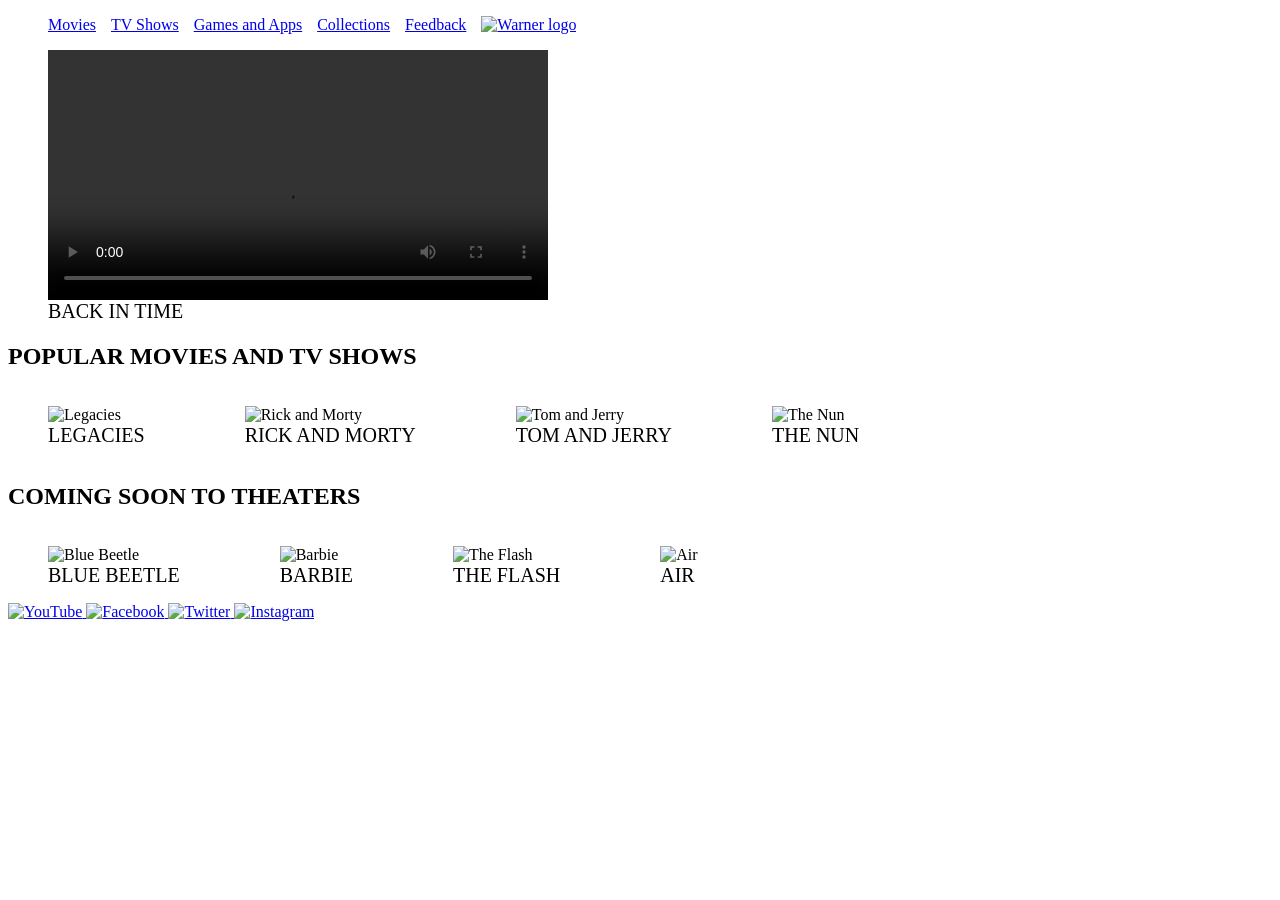
==== index.html @ 56e19910 "Create index.html" ====
<!DOCTYPE html>
<html lang="en">
<head>
    <meta charset="UTF-8">
    <meta name="viewport" content="width=device-width, initial-scale=1.0">
    <title>Home</title>

    <!-- Internal CSS -->
    <style>
        p {
            font-size: 24px;
        }

        figure {
            display: flex;
            flex-direction: column;
            align-items: flex-start;
        }

        figure img {
            max-width: 100%;
            height: auto;
        }

        figcaption {
            font-size: 20px;
            text-align: left;
        }

        nav ul {
            list-style: none;
            display: flex;
            gap: 15px;
            align-items: center;
        }

        nav img {
            margin-left: auto;
        }

        .image-gallery {
            display: flex;
            gap: 20px;
            flex-wrap: wrap;
        }
    </style>

    <!-- External CSS -->
    <link rel="stylesheet" href="style.css">
</head>

<body>

    <!-- Navigation -->
    <nav id="Navigation">
        <ul>
            <li><a href="movies.html">Movies</a></li>
            <li><a href="tvshows.html">TV Shows</a></li>
            <li><a href="games.html">Games and Apps</a></li>
            <li><a href="collections.html">Collections</a></li>
            <li><a href="feedback.html">Feedback</a></li>
            <li>
                <a href="index.html">
                    <img src="logo.png" alt="Warner logo" height="30">
                </a>
            </li>
        </ul>
    </nav>

    <!-- Video Section -->
    <section>
        <figure>
            <video controls width="500">
                <source src="Casablanca.mp4" type="video/mp4">
                Your browser does not support the video tag.
            </video>
            <figcaption>BACK IN TIME</figcaption>
        </figure>
    </section>

    <!-- Popular Section -->
    <section>
        <h1>POPULAR MOVIES AND TV SHOWS</h1>
        <div class="image-gallery">
            <figure>
                <img src="legacies.jpeg" alt="Legacies" height="250">
                <figcaption>LEGACIES</figcaption>
            </figure>
            <figure>
                <img src="rickandmorty.jpeg" alt="Rick and Morty" height="250">
                <figcaption>RICK AND MORTY</figcaption>
            </figure>
            <figure>
                <img src="TOMJERRY.jpeg" alt="Tom and Jerry" height="250">
                <figcaption>TOM AND JERRY</figcaption>
            </figure>
            <figure>
                <img src="28866.213.large.jpg" alt="The Nun" height="250">
                <figcaption>THE NUN</figcaption>
            </figure>
        </div>
    </section>

    <!-- Coming Soon Section -->
    <section>
        <h1>COMING SOON TO THEATERS</h1>
        <div class="image-gallery">
            <figure>
                <img src="28870.593.large.jpg" alt="Blue Beetle">
                <figcaption>BLUE BEETLE</figcaption>
            </figure>
            <figure>
                <img src="28871.993.large.jpg" alt="Barbie">
                <figcaption>BARBIE</figcaption>
            </figure>
            <figure>
                <img src="28873.444.large.jpg" alt="The Flash">
                <figcaption>THE FLASH</figcaption>
            </figure>
            <figure>
                <img src="28874.638.large.jpg" alt="Air">
                <figcaption>AIR</figcaption>
            </figure>
        </div>
    </section>

    <!-- Footer -->
    <footer>
        <div class="social-media-links">
            <a href="https://www.youtube.com/user/WarnerBrosPictures/">
                <img src="youtube-logo.png" alt="YouTube">
            </a>
            <a href="https://www.facebook.com/warnerbrosent/">
                <img src="facebook-logo.png" alt="Facebook">
            </a>
            <a href="https://twitter.com/Warnerbros/">
                <img src="twitter-logo.png" alt="Twitter">
            </a>
            <a href="https://www.instagram.com/warnerbrosentertainment/">
                <img src="instagram-logo.png" alt="Instagram">
            </a>
        </div>
    </footer>

</body>
</html>
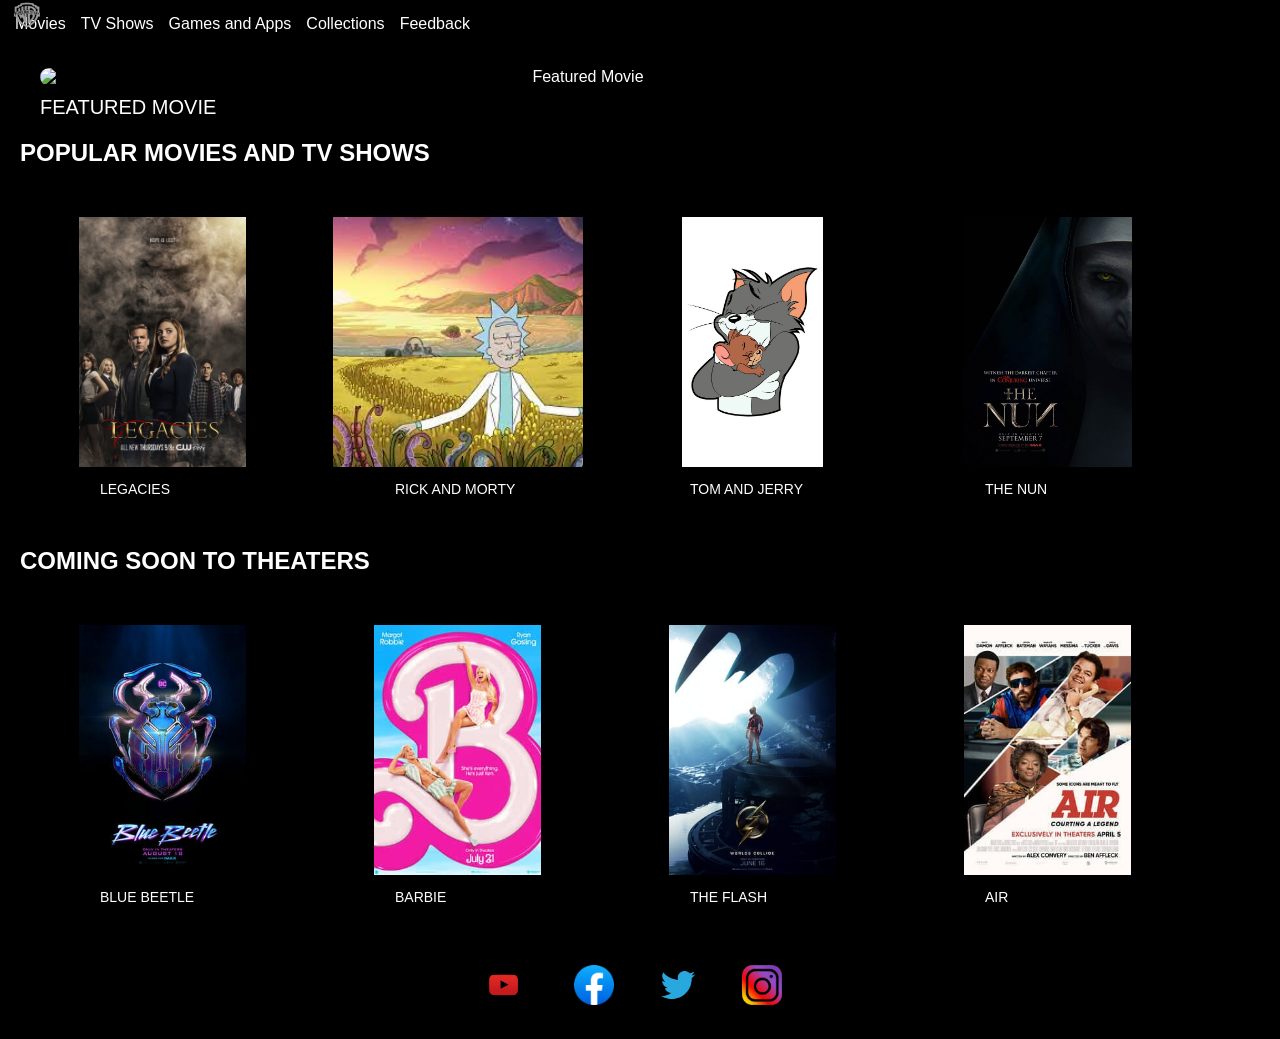
==== commit 9a57a88e: "Update index.html" ====
--- a/index.html
+++ b/index.html
@@ -1,12 +1,25 @@
+
 <!DOCTYPE html>
 <html lang="en">
+
 <head>
+
     <meta charset="UTF-8">
-    <meta name="viewport" content="width=device-width, initial-scale=1.0">
+
+    <meta name="viewport"
+          content="width=device-width, initial-scale=1.0">
+
     <title>Home</title>
 
     <!-- Internal CSS -->
+
     <style>
+
+        body {
+            margin: 0;
+            font-family: Arial, sans-serif;
+        }
+
         p {
             font-size: 24px;
         }
@@ -25,6 +38,7 @@
         figcaption {
             font-size: 20px;
             text-align: left;
+            margin-top: 10px;
         }
 
         nav ul {
@@ -32,6 +46,14 @@
             display: flex;
             gap: 15px;
             align-items: center;
+            background-color: black;
+            padding: 15px;
+            margin: 0;
+        }
+
+        nav ul li a {
+            color: white;
+            text-decoration: none;
         }
 
         nav img {
@@ -42,105 +64,242 @@
             display: flex;
             gap: 20px;
             flex-wrap: wrap;
-        }
+            padding: 20px;
+        }
+
+        .featured-section {
+            width: 100%;
+            text-align: center;
+            margin-top: 20px;
+        }
+
+        .featured-section img {
+            width: 90%;
+            max-height: 500px;
+            object-fit: cover;
+            border-radius: 10px;
+        }
+
+        .featured-title {
+            font-size: 32px;
+            margin-top: 15px;
+            font-weight: bold;
+        }
+
+        h1 {
+            padding-left: 20px;
+        }
+
+        footer {
+            background-color: black;
+            padding: 20px;
+            text-align: center;
+        }
+
+        .social-media-links img {
+            width: 40px;
+            margin: 10px;
+        }
+
     </style>
 
     <!-- External CSS -->
+
     <link rel="stylesheet" href="style.css">
+
 </head>
 
 <body>
 
     <!-- Navigation -->
+
     <nav id="Navigation">
+
         <ul>
+
             <li><a href="movies.html">Movies</a></li>
+
             <li><a href="tvshows.html">TV Shows</a></li>
+
             <li><a href="games.html">Games and Apps</a></li>
+
             <li><a href="collections.html">Collections</a></li>
+
             <li><a href="feedback.html">Feedback</a></li>
+
             <li>
+
                 <a href="index.html">
-                    <img src="logo.png" alt="Warner logo" height="30">
+
+                    <img src="logo.png"
+                         alt="Warner logo"
+                         height="30">
+
                 </a>
+
             </li>
+
         </ul>
+
     </nav>
 
-    <!-- Video Section -->
+    <!-- Featured Image Section -->
+
+    <section class="featured-section">
+
+        <figure>
+
+            <img src="homenew.jpg"
+                 alt="Featured Movie">
+
+            <figcaption class="home new">
+
+                FEATURED MOVIE
+
+            </figcaption>
+
+        </figure>
+
+    </section>
+
+    <!-- Popular Section -->
+
     <section>
-        <figure>
-            <video controls width="500">
-                <source src="Casablanca.mp4" type="video/mp4">
-                Your browser does not support the video tag.
-            </video>
-            <figcaption>BACK IN TIME</figcaption>
-        </figure>
+
+        <h1>POPULAR MOVIES AND TV SHOWS</h1>
+
+        <div class="image-gallery">
+
+            <figure>
+
+                <img src="legacies.jpeg"
+                     alt="Legacies"
+                     height="250">
+
+                <figcaption>LEGACIES</figcaption>
+
+            </figure>
+
+            <figure>
+
+                <img src="rickandmorty.jpeg"
+                     alt="Rick and Morty"
+                     height="250">
+
+                <figcaption>RICK AND MORTY</figcaption>
+
+            </figure>
+
+            <figure>
+
+                <img src="TOMJERRY.jpeg"
+                     alt="Tom and Jerry"
+                     height="250">
+
+                <figcaption>TOM AND JERRY</figcaption>
+
+            </figure>
+
+            <figure>
+
+                <img src="28866.213.large.jpg"
+                     alt="The Nun"
+                     height="250">
+
+                <figcaption>THE NUN</figcaption>
+
+            </figure>
+
+        </div>
+
     </section>
 
-    <!-- Popular Section -->
+    <!-- Coming Soon Section -->
+
     <section>
-        <h1>POPULAR MOVIES AND TV SHOWS</h1>
+
+        <h1>COMING SOON TO THEATERS</h1>
+
         <div class="image-gallery">
-            <figure>
-                <img src="legacies.jpeg" alt="Legacies" height="250">
-                <figcaption>LEGACIES</figcaption>
-            </figure>
-            <figure>
-                <img src="rickandmorty.jpeg" alt="Rick and Morty" height="250">
-                <figcaption>RICK AND MORTY</figcaption>
-            </figure>
-            <figure>
-                <img src="TOMJERRY.jpeg" alt="Tom and Jerry" height="250">
-                <figcaption>TOM AND JERRY</figcaption>
-            </figure>
-            <figure>
-                <img src="28866.213.large.jpg" alt="The Nun" height="250">
-                <figcaption>THE NUN</figcaption>
-            </figure>
+
+            <figure>
+
+                <img src="28870.593.large.jpg"
+                     alt="Blue Beetle">
+
+                <figcaption>BLUE BEETLE</figcaption>
+
+            </figure>
+
+            <figure>
+
+                <img src="28871.993.large.jpg"
+                     alt="Barbie">
+
+                <figcaption>BARBIE</figcaption>
+
+            </figure>
+
+            <figure>
+
+                <img src="28873.444.large.jpg"
+                     alt="The Flash">
+
+                <figcaption>THE FLASH</figcaption>
+
+            </figure>
+
+            <figure>
+
+                <img src="28874.638.large.jpg"
+                     alt="Air">
+
+                <figcaption>AIR</figcaption>
+
+            </figure>
+
         </div>
+
     </section>
 
-    <!-- Coming Soon Section -->
-    <section>
-        <h1>COMING SOON TO THEATERS</h1>
-        <div class="image-gallery">
-            <figure>
-                <img src="28870.593.large.jpg" alt="Blue Beetle">
-                <figcaption>BLUE BEETLE</figcaption>
-            </figure>
-            <figure>
-                <img src="28871.993.large.jpg" alt="Barbie">
-                <figcaption>BARBIE</figcaption>
-            </figure>
-            <figure>
-                <img src="28873.444.large.jpg" alt="The Flash">
-                <figcaption>THE FLASH</figcaption>
-            </figure>
-            <figure>
-                <img src="28874.638.large.jpg" alt="Air">
-                <figcaption>AIR</figcaption>
-            </figure>
+    <!-- Footer -->
+
+    <footer>
+
+        <div class="social-media-links">
+
+            <a href="https://www.youtube.com/user/WarnerBrosPictures/">
+
+                <img src="youtube-logo.png"
+                     alt="YouTube">
+
+            </a>
+
+            <a href="https://www.facebook.com/warnerbrosent/">
+
+                <img src="facebook-logo.png"
+                     alt="Facebook">
+
+            </a>
+
+            <a href="https://twitter.com/Warnerbros/">
+
+                <img src="twitter-logo.png"
+                     alt="Twitter">
+
+            </a>
+
+            <a href="https://www.instagram.com/warnerbrosentertainment/">
+
+                <img src="instagram-logo.png"
+                     alt="Instagram">
+
+            </a>
+
         </div>
-    </section>
-
-    <!-- Footer -->
-    <footer>
-        <div class="social-media-links">
-            <a href="https://www.youtube.com/user/WarnerBrosPictures/">
-                <img src="youtube-logo.png" alt="YouTube">
-            </a>
-            <a href="https://www.facebook.com/warnerbrosent/">
-                <img src="facebook-logo.png" alt="Facebook">
-            </a>
-            <a href="https://twitter.com/Warnerbros/">
-                <img src="twitter-logo.png" alt="Twitter">
-            </a>
-            <a href="https://www.instagram.com/warnerbrosentertainment/">
-                <img src="instagram-logo.png" alt="Instagram">
-            </a>
-        </div>
+
     </footer>
 
 </body>
+
 </html>
--- a/style.css
+++ b/style.css
@@ -0,0 +1,92 @@
+ padding: 5px 55px;
+    list-style: none;
+    text-decoration: none;
+    font-size: 24px;
+    float: left;
+    font-family: sans-serif;
+    font-weight: 100;
+    margin: 0 ;
+    padding-left: 50px;
+    padding-right: 50px;
+
+}
+nav {
+    position: relative;
+    top: 0;
+    right: 0;
+    left: 0;
+    width: 100%;
+   
+    z-index: 1;
+    width: 100%;
+    box-sizing: border-box;
+
+}
+.nav-container {
+    display: flex;
+    background-color: #f7f7f7;
+}
+nav ul{
+    display: flex;
+    list-style: none;
+    margin: 0;
+}
+  
+nav ul a{
+    text-decoration: none;
+    color: #fff;
+}
+nav img{
+    position: absolute;
+    top: 0;
+    left: 0;
+}
+.image-gallery {
+    display: flex; 
+    flex-wrap: wrap; 
+    justify-content: left; 
+    gap: 10px; 
+   }
+
+   .image-gallery figure {
+   display: inline-block; 
+   text-align: center; 
+   margin: 10px; 
+   width: calc(25% - 45px);
+   }
+   .image-gallery figure img{
+      height: 250px;
+   }
+
+   .image-gallery figcaption {
+   font-size: 14px; 
+   margin-top: 10px;
+   padding: 0 70px; 
+   }
+
+
+  body{
+    background-color: #000;
+    color: #fff;
+    font-family: sans-serif;
+    size: 20px;
+  }
+
+  footer {
+    padding: 20px;
+    text-align: center;
+}
+
+.social-media-links {
+    display: inline-block;
+}
+
+.social-media-links a {
+    display: inline-block;
+    margin-right: 20px;
+}
+
+.social-media-links a img {
+    height: 40px;
+    width: auto;
+}
